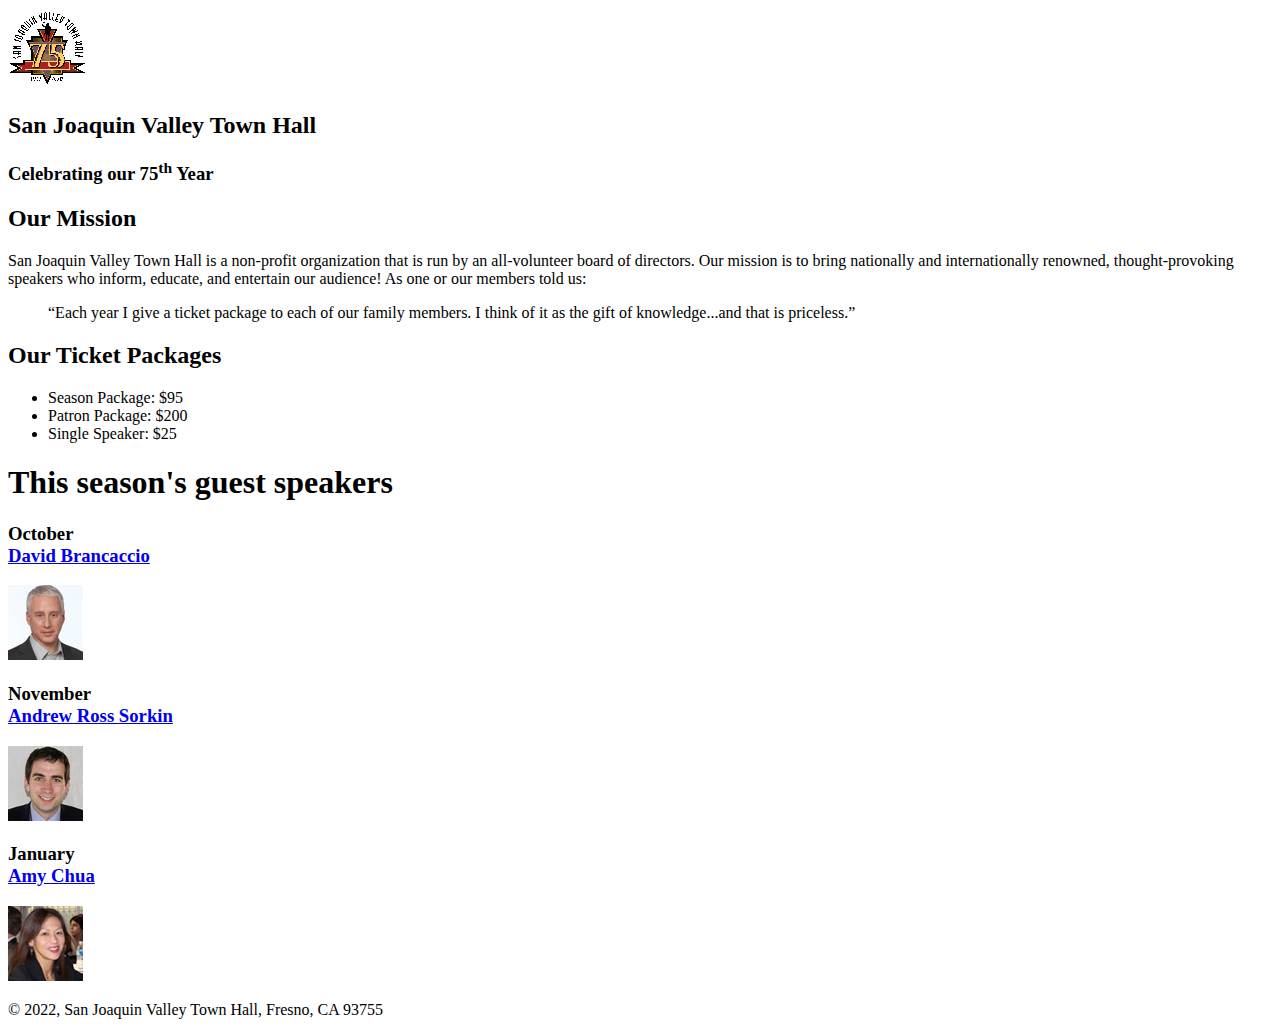
==== index.html @ dca9502d "Add files via upload" ====
<!DOCTYPE html>
<html lang="en">

<head>
	<meta charset="utf-8">
	<title>San Joaquin Valley Town Hall</title>
	<link rel="shortcut icon" href="images/favicon.ico">
</head>

<body>
	<header>
		<img src="images/town_hall_logo.gif"
		weight = "80"
		height = "80" 
		alt="">
		<h2>San Joaquin Valley Town Hall</h2>
		<h3>Celebrating our 75<sup>th</sup> Year</h3>
	</header>
	<main>
		<h2>Our Mission</h2>

		<p>San Joaquin Valley Town Hall is a non-profit organization that is run by an all-volunteer board of directors. Our mission is to bring nationally and internationally renowned, thought-provoking speakers who inform, educate, and entertain our audience! As one or our members told us:</p>

		<blockquote><q>Each year I give a ticket package to each of our family members. I think of it as the gift of knowledge...and that is priceless.</q></blockquote>


		<h2>Our Ticket Packages</h2>

		<ul>
			<li>Season Package: $95</li>
			<li>Patron Package: $200</li>
			<li>Single Speaker: $25</li>
		</ul>


		<h1>This season's guest speakers</h1>

		<h3>October<br>
			<a href="speakers/brancaccio.html">David Brancaccio</a></h3><img src="images/brancaccio75.jpg"
			alt = "">

		<h3>November<br>
			<a href="speakers/sorkin.html">Andrew Ross Sorkin</a></h3><img src="images/sorkin75.jpg" alt = "">

		<h3>January<br>
		<a href="speakers/chua.html">Amy Chua</a></h3><img src="images/chua75.jpg" alt="">
	</main>
	<footer>
		<p>&copy; 2022, San Joaquin Valley Town Hall, Fresno, CA 93755</p>		
	</footer>
</body>
</html>
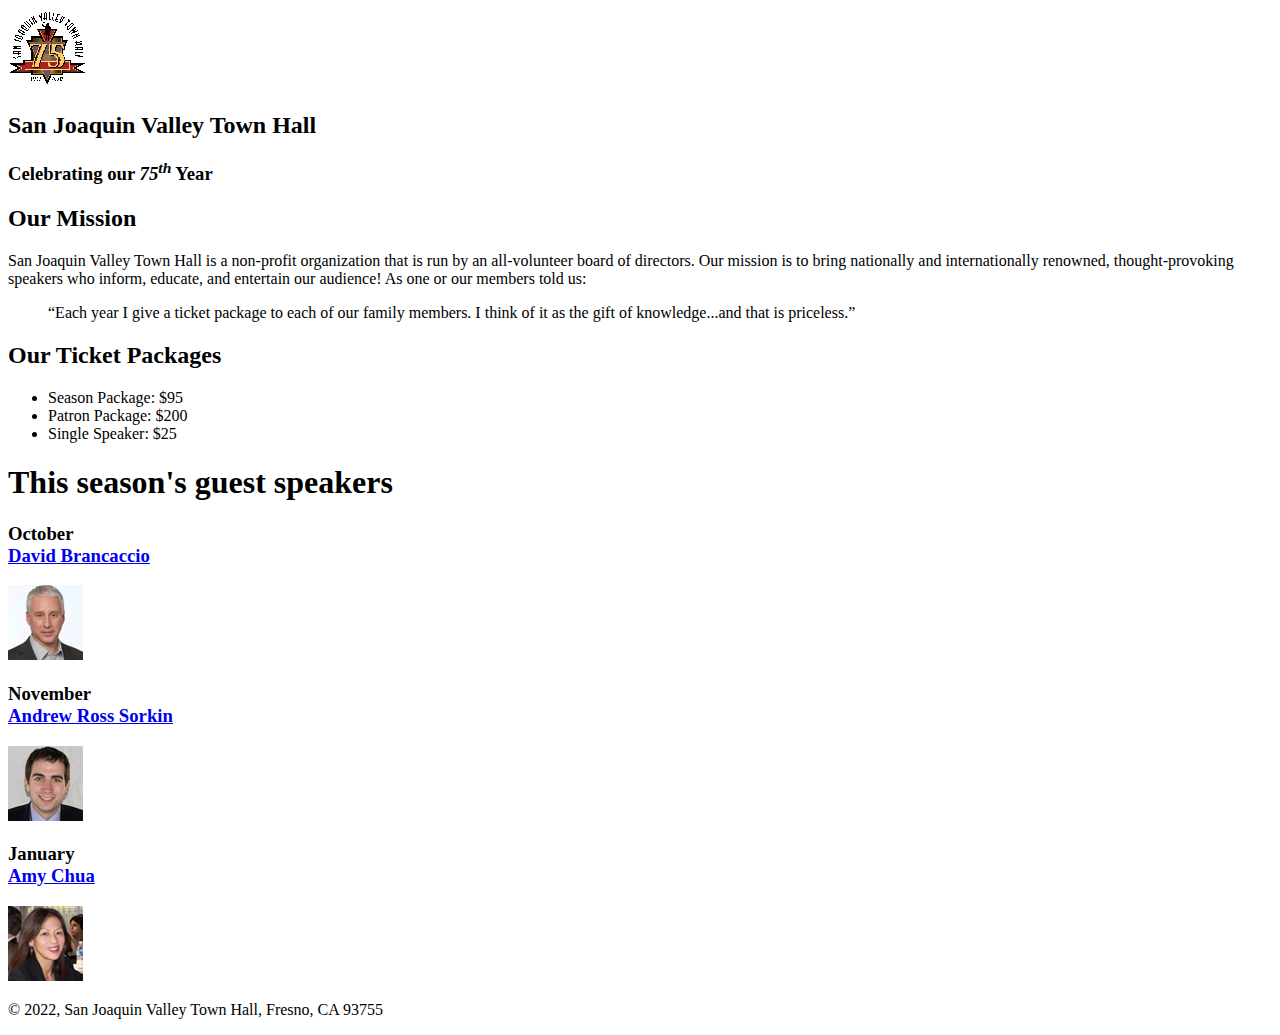
==== commit e7230339: "Add files via upload" ====
--- a/index.html
+++ b/index.html
@@ -5,48 +5,41 @@
 	<meta charset="utf-8">
 	<title>San Joaquin Valley Town Hall</title>
 	<link rel="shortcut icon" href="images/favicon.ico">
+	<link rel="stylesheet" href="styles/c4_main.css">
 </head>
 
 <body>
 	<header>
-		<img src="images/town_hall_logo.gif"
-		weight = "80"
-		height = "80" 
-		alt="">
+		<img src="images/town_hall_logo.gif" alt="Town Hall logo" height="80">
 		<h2>San Joaquin Valley Town Hall</h2>
-		<h3>Celebrating our 75<sup>th</sup> Year</h3>
+		<h3>Celebrating our <em>75<sup>th</sup></em> Year</h3>
 	</header>
 	<main>
 		<h2>Our Mission</h2>
-
-		<p>San Joaquin Valley Town Hall is a non-profit organization that is run by an all-volunteer board of directors. Our mission is to bring nationally and internationally renowned, thought-provoking speakers who inform, educate, and entertain our audience! As one or our members told us:</p>
-
-		<blockquote><q>Each year I give a ticket package to each of our family members. I think of it as the gift of knowledge...and that is priceless.</q></blockquote>
-
+		<p>San Joaquin Valley Town Hall is a non-profit organization that is run by an 
+			all-volunteer board of directors. Our mission is to bring nationally and 
+			internationally renowned, thought-provoking speakers who inform, educate, 
+			and entertain our audience! As one or our members told us:</p>
+		<blockquote>&ldquo;Each year I give a ticket package to each of our family members. 
+			I think of it as the gift of knowledge...and that is priceless.&rdquo;</blockquote>
 
 		<h2>Our Ticket Packages</h2>
-
 		<ul>
 			<li>Season Package: $95</li>
 			<li>Patron Package: $200</li>
 			<li>Single Speaker: $25</li>
 		</ul>
 
-
 		<h1>This season's guest speakers</h1>
-
-		<h3>October<br>
-			<a href="speakers/brancaccio.html">David Brancaccio</a></h3><img src="images/brancaccio75.jpg"
-			alt = "">
-
-		<h3>November<br>
-			<a href="speakers/sorkin.html">Andrew Ross Sorkin</a></h3><img src="images/sorkin75.jpg" alt = "">
-
-		<h3>January<br>
-		<a href="speakers/chua.html">Amy Chua</a></h3><img src="images/chua75.jpg" alt="">
+		<h3>October<br><a href="speakers/brancaccio.html">David Brancaccio</a></h3>
+		<img src="images/brancaccio75.jpg" alt="David Brancaccio photo">
+		<h3>November<br><a href="speakers/sorkin.html">Andrew Ross Sorkin</a></h3>
+		<img src="images/sorkin75.jpg" alt="Andrew Ross Sorkin photo">
+		<h3>January<br><a href="speakers/chua.html">Amy Chua</a></h3>
+		<img src="images/chua75.jpg" alt="Amy Chua photo">
 	</main>
 	<footer>
-		<p>&copy; 2022, San Joaquin Valley Town Hall, Fresno, CA 93755</p>		
+		<p>&copy; 2022, San Joaquin Valley Town Hall, Fresno, CA 93755</p>
 	</footer>
 </body>
 </html>
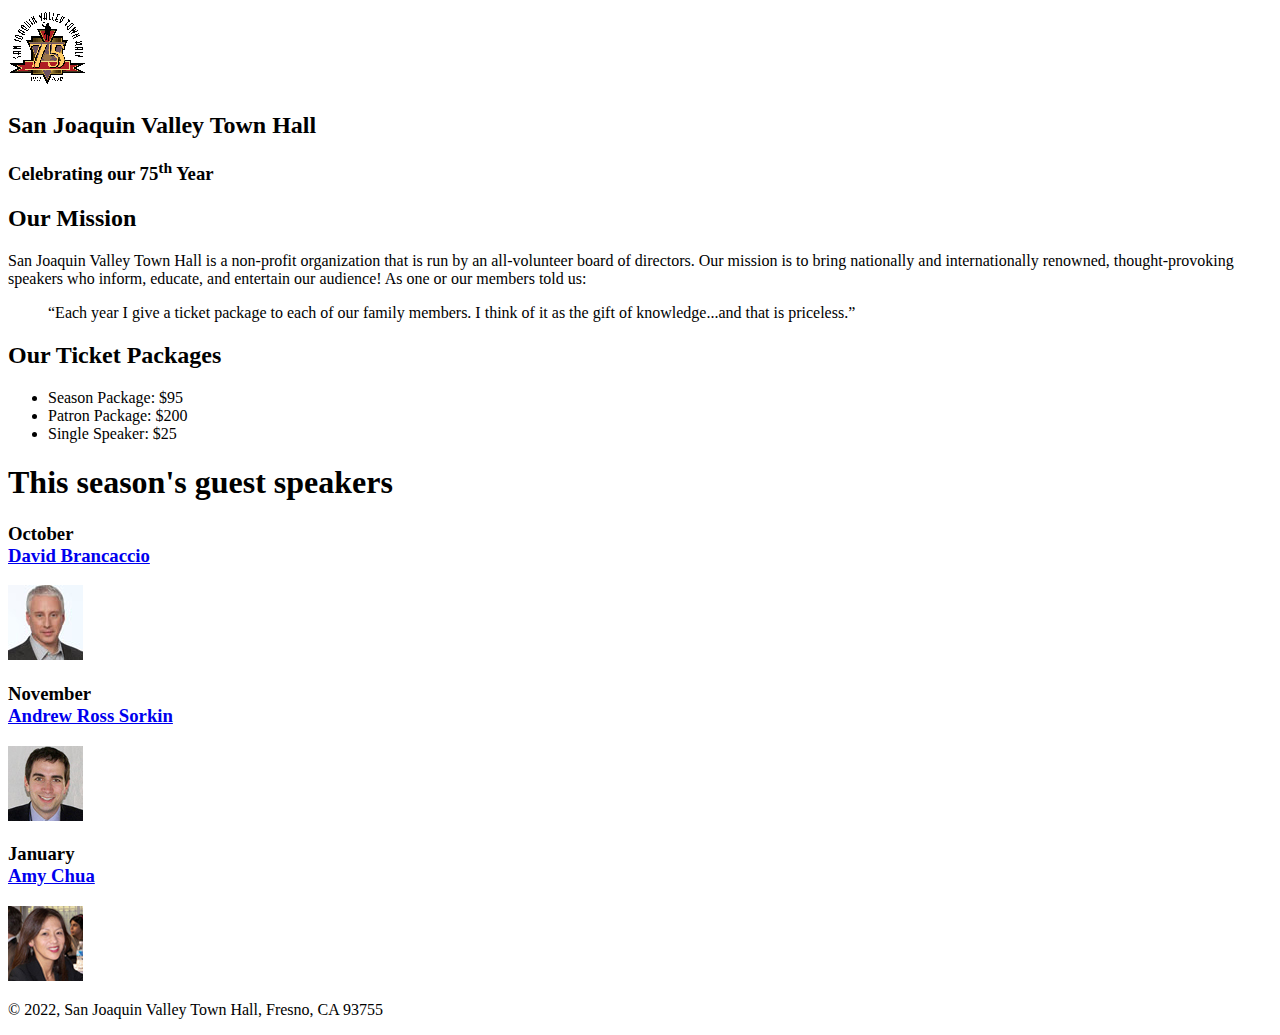
==== commit 41948691: "Add files via upload" ====
--- a/index.html
+++ b/index.html
@@ -5,14 +5,14 @@
 	<meta charset="utf-8">
 	<title>San Joaquin Valley Town Hall</title>
 	<link rel="shortcut icon" href="images/favicon.ico">
-	<link rel="stylesheet" href="styles/c4_main.css">
+	<link rel="stylesheet" href="styles/main.css">
 </head>
 
 <body>
 	<header>
 		<img src="images/town_hall_logo.gif" alt="Town Hall logo" height="80">
 		<h2>San Joaquin Valley Town Hall</h2>
-		<h3>Celebrating our <em>75<sup>th</sup></em> Year</h3>
+		<h3>Celebrating our <span class="shadow">75<sup>th</sup></span> Year</h3>
 	</header>
 	<main>
 		<h2>Our Mission</h2>
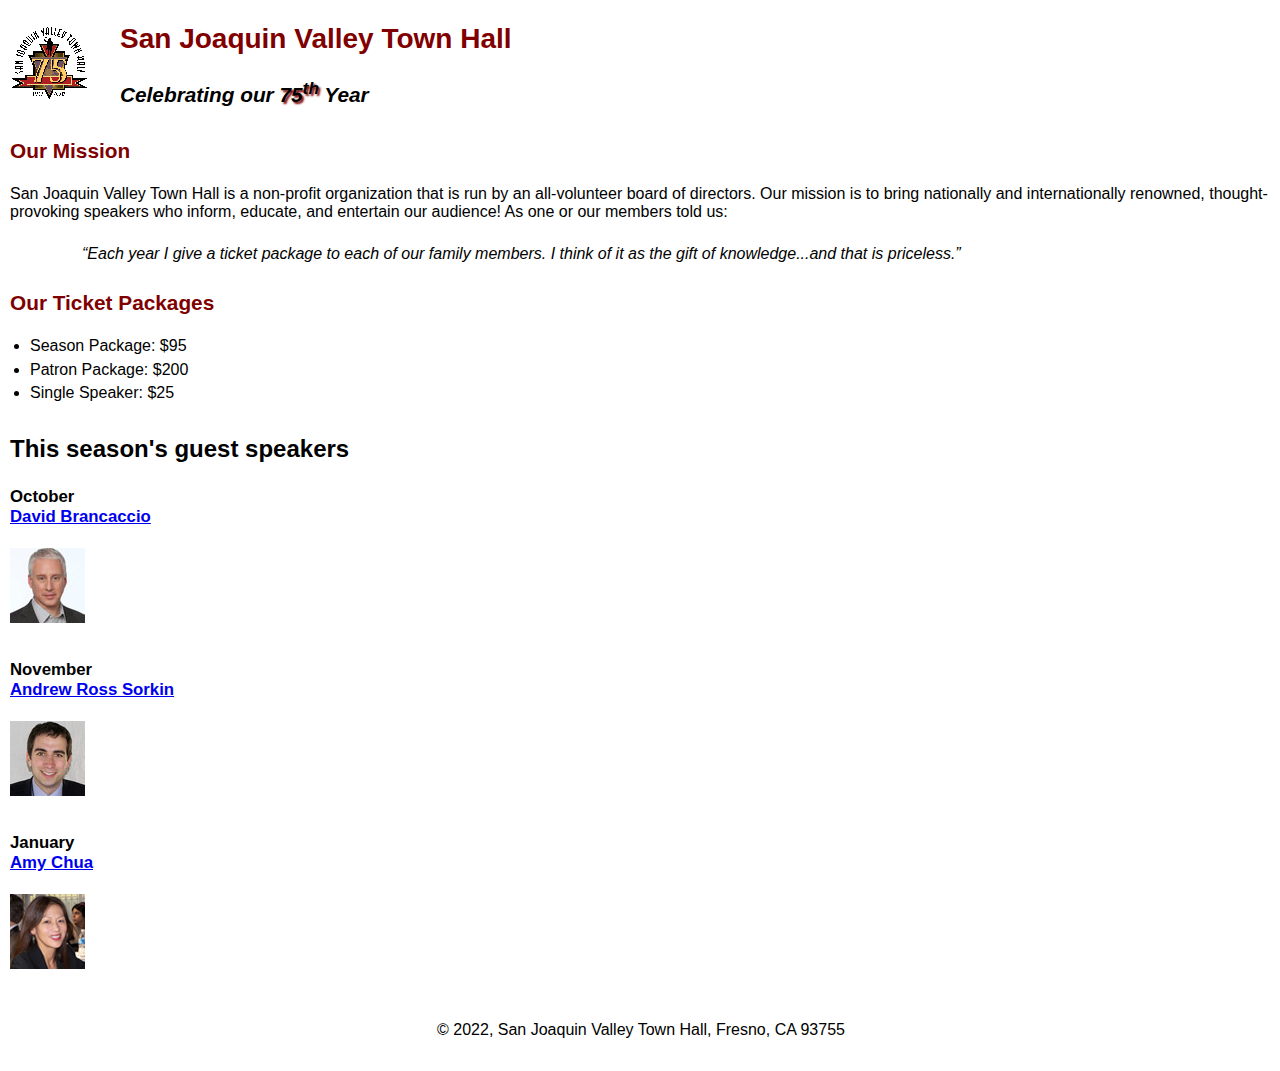
==== commit ca4e0674: "Add files via upload" ====
--- a/index.html
+++ b/index.html
@@ -5,7 +5,7 @@
 	<meta charset="utf-8">
 	<title>San Joaquin Valley Town Hall</title>
 	<link rel="shortcut icon" href="images/favicon.ico">
-	<link rel="stylesheet" href="styles/main.css">
+	<link rel="stylesheet" href="styles/c5_main.css">
 </head>
 
 <body>
--- a/styles/c5_main.css
+++ b/styles/c5_main.css
@@ -0,0 +1,70 @@
+/* custom property */
+:root {
+	--global-color-1: #800000;
+}
+
+/* the styles for the elements */
+body {
+	font-family: Arial, Helvetica, sans-serif;
+    font-size: 100%;
+    margin-left: 10px;
+}
+a:focus, a:hover {
+	font-style: italic;
+}
+/* the styles for the header */
+header h2 {
+	font-size: 175%;
+	color: var(--global-color-1);
+	text-indent: 30px;
+}
+header h3 {
+	font-size: 130%;
+	font-style: italic;
+	text-indent: 30px;
+}
+header img {
+	float: left;
+}
+.shadow {
+	text-shadow: 2px 2px 2px var(--global-color-1);
+}
+/* the styles for the main content */
+main {
+	clear: left;
+}
+main h1 {
+	font-size: 150%;
+	padding: .3em 0;
+}
+main h2 {
+	color: var(--global-color-1);
+	font-size: 130%;
+	padding: .5em 0 .25em 0;
+}
+main h3 {
+	font-size: 105%;
+	padding-bottom: .25em;
+}
+main img {
+	padding-bottom: 1em;
+}
+main p {
+	padding-bottom: .5em;
+}
+main blockquote {
+	padding: 0 2em;
+	font-style: italic;
+}
+main ul {
+	padding: 0 0 .25em 1.25em;
+}
+main li {
+	padding-bottom: .35em;
+}
+
+/* the styles for the footer */
+footer p {
+	text-align: center;
+	padding: 1em 0;
+}
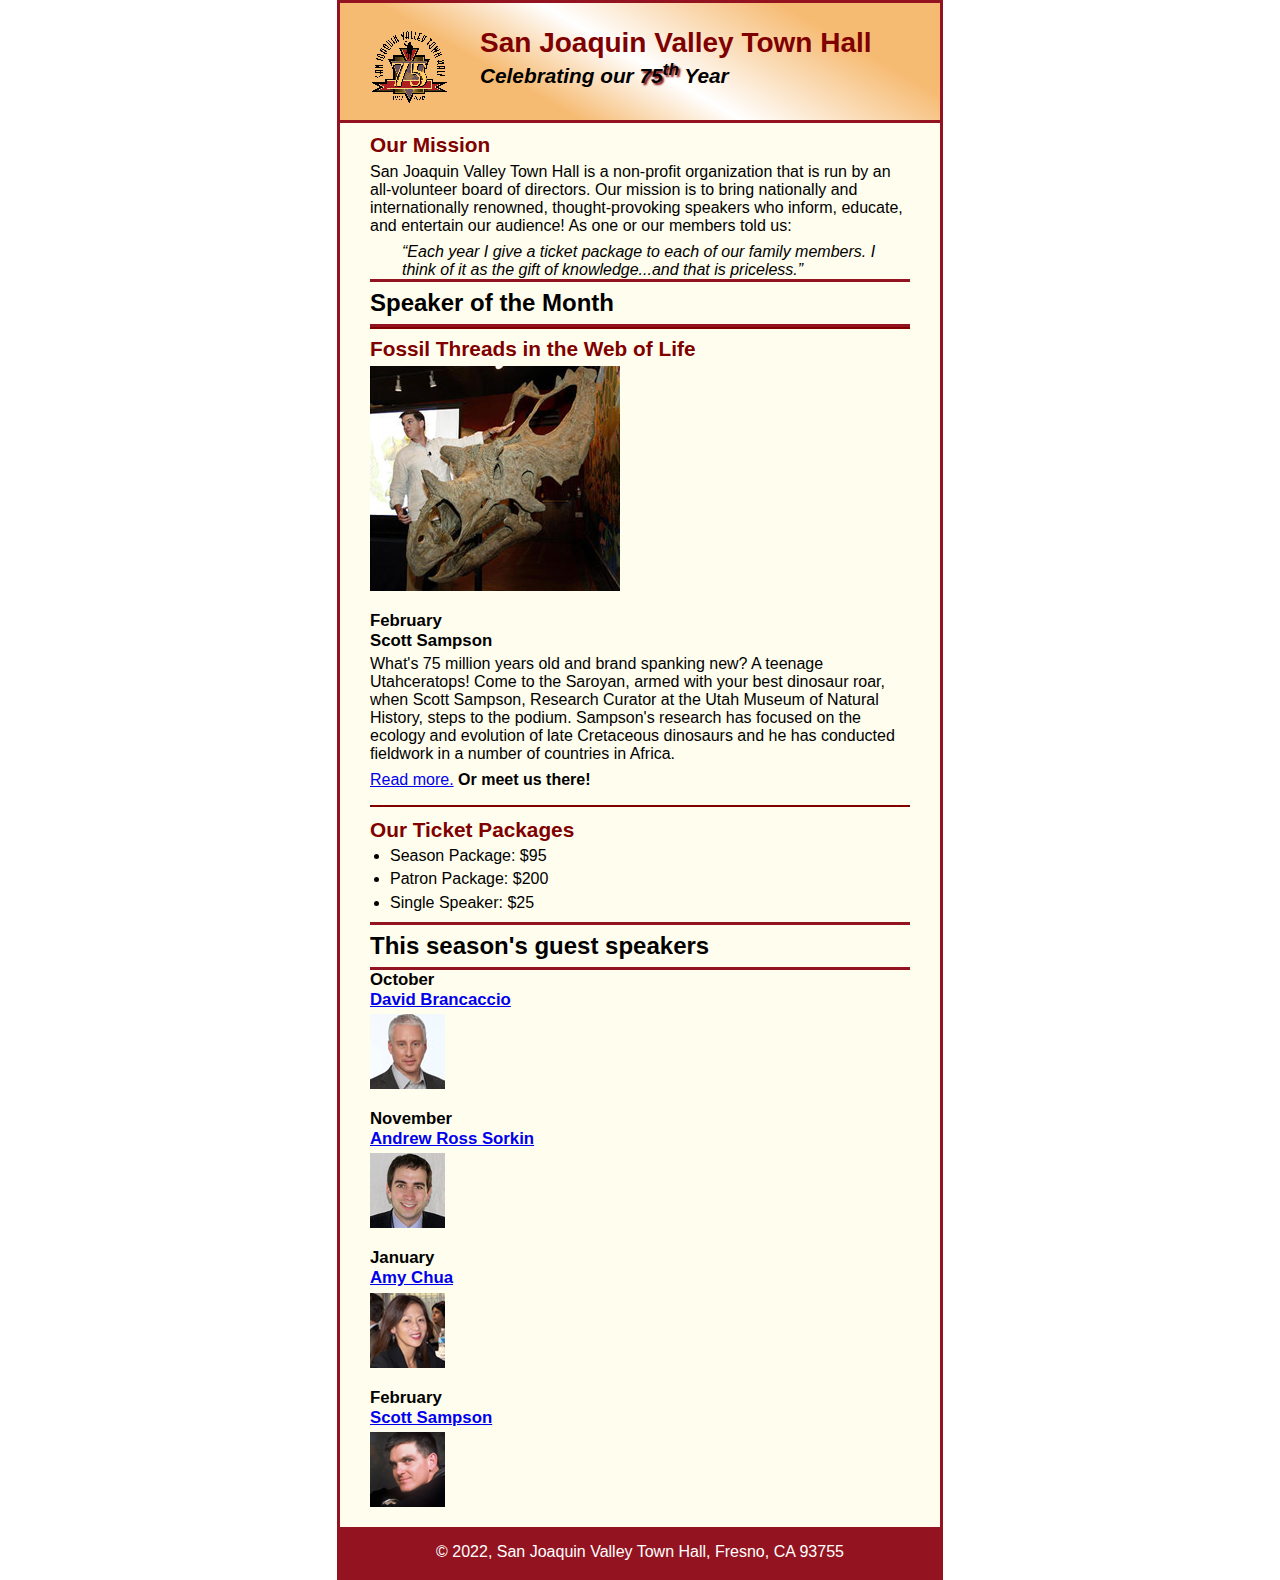
==== commit 1a71fd83: "Add files via upload" ====
--- a/index.html
+++ b/index.html
@@ -5,7 +5,7 @@
 	<meta charset="utf-8">
 	<title>San Joaquin Valley Town Hall</title>
 	<link rel="shortcut icon" href="images/favicon.ico">
-	<link rel="stylesheet" href="styles/c5_main.css">
+	<link rel="stylesheet" href="styles/c6_main.css">
 </head>
 
 <body>
@@ -15,28 +15,47 @@
 		<h3>Celebrating our <span class="shadow">75<sup>th</sup></span> Year</h3>
 	</header>
 	<main>
-		<h2>Our Mission</h2>
-		<p>San Joaquin Valley Town Hall is a non-profit organization that is run by an 
-			all-volunteer board of directors. Our mission is to bring nationally and 
-			internationally renowned, thought-provoking speakers who inform, educate, 
-			and entertain our audience! As one or our members told us:</p>
-		<blockquote>&ldquo;Each year I give a ticket package to each of our family members. 
-			I think of it as the gift of knowledge...and that is priceless.&rdquo;</blockquote>
+		<section>
+			<h2>Our Mission</h2>
+			<p>San Joaquin Valley Town Hall is a non-profit organization that is run by an 
+				all-volunteer board of directors. Our mission is to bring nationally and 
+				internationally renowned, thought-provoking speakers who inform, educate, 
+				and entertain our audience! As one or our members told us:</p>
+			<blockquote>&ldquo;Each year I give a ticket package to each of our family members. 
+				I think of it as the gift of knowledge...and that is priceless.&rdquo;</blockquote>
+			<h1>Speaker of the Month</h1>
+			<article>
+				<h2>Fossil Threads in the Web of Life</h2>
+				<img src="images/sampson_dinosaur.jpg" alt="Scott Sampson with dinosaur">
+				<h3>February<br>
+				Scott Sampson</h3>
+				<p>What's 75 million years old and brand spanking new? A teenage Utahceratops! 
+				Come to the Saroyan, armed with your best dinosaur roar, when Scott Sampson, Research 
+				Curator at the Utah Museum of Natural History, steps to the podium. Sampson's research 
+				has focused on the ecology and evolution of late Cretaceous dinosaurs and he has conducted 
+				fieldwork in a number of countries in Africa.</p>
+				<p><a href="speakers/c6_sampson.html">Read more.</a>&nbsp;<b>Or meet us there!</b></p>
+			</article>
 
-		<h2>Our Ticket Packages</h2>
-		<ul>
-			<li>Season Package: $95</li>
-			<li>Patron Package: $200</li>
-			<li>Single Speaker: $25</li>
-		</ul>
+			<h2>Our Ticket Packages</h2>
+			<ul>
+				<li>Season Package: $95</li>
+				<li>Patron Package: $200</li>
+				<li>Single Speaker: $25</li>
+			</ul>
+		</section>
 
-		<h1>This season's guest speakers</h1>
-		<h3>October<br><a href="speakers/brancaccio.html">David Brancaccio</a></h3>
-		<img src="images/brancaccio75.jpg" alt="David Brancaccio photo">
-		<h3>November<br><a href="speakers/sorkin.html">Andrew Ross Sorkin</a></h3>
-		<img src="images/sorkin75.jpg" alt="Andrew Ross Sorkin photo">
-		<h3>January<br><a href="speakers/chua.html">Amy Chua</a></h3>
-		<img src="images/chua75.jpg" alt="Amy Chua photo">
+		<aside>
+			<h1>This season's guest speakers</h1>
+			<h3>October<br><a href="speakers/brancaccio.html">David Brancaccio</a></h3>
+			<img src="images/brancaccio75.jpg" alt="David Brancaccio photo">
+			<h3>November<br><a href="speakers/sorkin.html">Andrew Ross Sorkin</a></h3>
+			<img src="images/sorkin75.jpg" alt="Andrew Ross Sorkin photo">
+			<h3>January<br><a href="speakers/chua.html">Amy Chua</a></h3>
+			<img src="images/chua75.jpg" alt="Amy Chua photo">
+			<h3>February<br><a href="speakers/c6_sampson.html">Scott Sampson</a></h3>
+			<img src="images/sampson75.jpg" alt="Scott Sampson photo">
+		</aside>
 	</main>
 	<footer>
 		<p>&copy; 2022, San Joaquin Valley Town Hall, Fresno, CA 93755</p>
--- a/styles/c6_main.css
+++ b/styles/c6_main.css
@@ -0,0 +1,119 @@
+/* the styles for the elements */
+* {
+	margin: 0;
+	padding: 0;
+}
+html {
+	background-color: white;
+}
+body {
+	font-family: Arial, Helvetica, sans-serif;
+    font-size: 100%;
+    width: 600px;
+    margin: 0 auto;
+    border: 3px solid #931420;
+    background-color: #fffded;
+}
+a:focus, a:hover {
+	font-style: italic;
+}
+/* the styles for the header */
+header {
+	padding: 1.5em 0 2em 0;
+	border-bottom: 3px solid #931420;
+	background-image: -moz-linear-gradient(
+	    30deg, #f6bb73 0%, #f6bb73 30%, white 50%, #f6bb73 80%, #f6bb73 100%);
+	background-image: -webkit-linear-gradient(
+	    30deg, #f6bb73 0%, #f6bb73 30%, white 50%, #f6bb73 80%, #f6bb73 100%);
+	background-image: -o-linear-gradient(
+	    30deg, #f6bb73 0%, #f6bb73 30%, white 50%, #f6bb73 80%, #f6bb73 100%);
+	background-image: linear-gradient(
+	    30deg, #f6bb73 0%, #f6bb73 30%, white 50%, #f6bb73 80%, #f6bb73 100%);
+}
+header h2 {
+	font-size: 175%;
+	color: #800000;
+}
+header h3 {
+	font-size: 130%;
+	font-style: italic;
+}
+header img {
+	float: left;
+	padding: 0 30px;
+}
+.shadow {
+	text-shadow: 2px 2px 2px #800000;
+}
+/* the styles for the main content */
+main {
+	clear: left;
+}
+main {
+	padding: 0 30px;
+}
+main h1 {
+	font-size: 150%;
+	padding: .3em 0;
+    border-top: 3px solid #931420;
+    border-bottom: 3px solid #931420;
+}
+main h2 {
+	color: #800000;
+	font-size: 130%;
+	padding: .5em 0 .25em 0;
+}
+main h3 {
+	font-size: 105%;
+	padding-bottom: .25em;
+}
+main img {
+	padding-bottom: 1em;
+}
+main p {
+	padding-bottom: .5em;
+}
+main blockquote {
+	padding: 0 2em;
+	font-style: italic;
+}
+main ul {
+	padding: 0 0 .25em 1.25em;
+}
+main li {
+	padding-bottom: .35em;
+}
+
+/* the styles for the article */
+article {
+	padding: .5em 0;
+	border-top: 2px solid #800000;
+	border-bottom: 2px solid #800000;
+}
+article h2 {
+	padding-top: 0;
+}
+article h3 {
+	font-size: 105%;
+	padding-bottom: .25em;
+}
+
+/* the styles for the aside */
+
+aside h3 {
+	font-size: 105%;
+	padding-bottom: .25em;
+}
+aside img {
+	padding-bottom: 1em;
+}
+
+/* the styles for the footer */
+footer {
+	background-color: #931420;
+}
+footer p {
+	text-align: center;
+	color: white;
+	padding: 1em 0;
+}
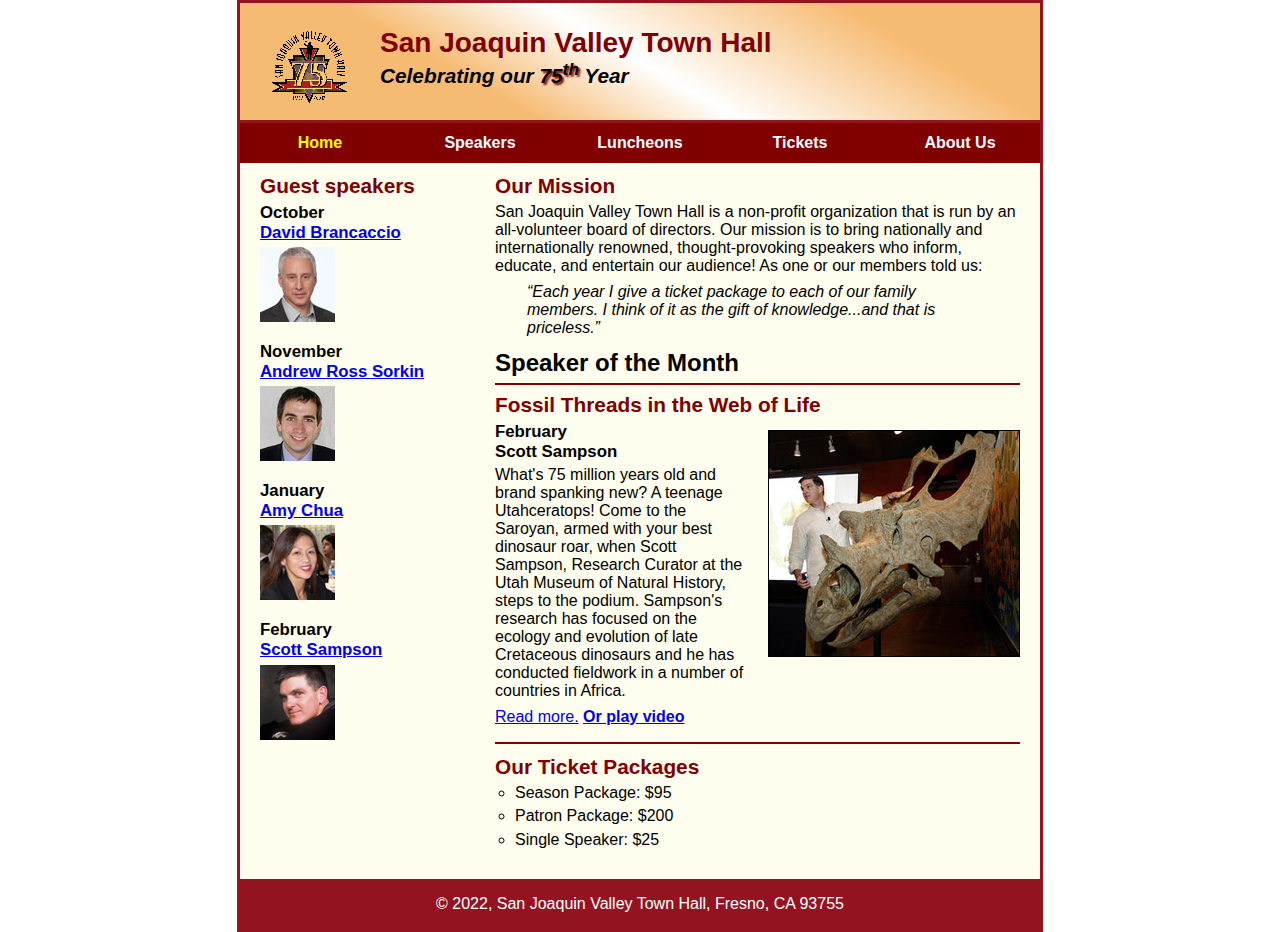
==== commit 529ec21e: "Add files via upload" ====
--- a/index.html
+++ b/index.html
@@ -5,7 +5,7 @@
 	<meta charset="utf-8">
 	<title>San Joaquin Valley Town Hall</title>
 	<link rel="shortcut icon" href="images/favicon.ico">
-	<link rel="stylesheet" href="styles/c6_main.css">
+	<link rel="stylesheet" href="styles/c7_main.css">
 </head>
 
 <body>
@@ -14,15 +14,31 @@
 		<h2>San Joaquin Valley Town Hall</h2>
 		<h3>Celebrating our <span class="shadow">75<sup>th</sup></span> Year</h3>
 	</header>
+	<nav id = "nav_menu">
+		<ul>
+			<li><a href="index.html" class="current">Home</a></li>
+			<li><a href="#">Speakers</a></li>
+			<li><a href="#">Luncheons</a></li>
+			<li><a href="#">Tickets</a></li>
+			<li><a href="#">About Us</a>
+				<ul>
+					<li><a href="#">Our History</a></li>
+					<li><a href="#">Board of Directors</a></li>
+					<li><a href="#">Past Speakers</a></li>
+					<li><a href="#">Contact Information</a></li>
+				</ul>
+			</li>
+		</ul>
+	</nav>
 	<main>
 		<section>
 			<h2>Our Mission</h2>
 			<p>San Joaquin Valley Town Hall is a non-profit organization that is run by an 
-				all-volunteer board of directors. Our mission is to bring nationally and 
-				internationally renowned, thought-provoking speakers who inform, educate, 
-				and entertain our audience! As one or our members told us:</p>
+			   all-volunteer board of directors. Our mission is to bring nationally and 
+			   internationally renowned, thought-provoking speakers who inform, educate, 
+			   and entertain our audience! As one or our members told us:</p>
 			<blockquote>&ldquo;Each year I give a ticket package to each of our family members. 
-				I think of it as the gift of knowledge...and that is priceless.&rdquo;</blockquote>
+			I think of it as the gift of knowledge...and that is priceless.&rdquo;</blockquote>
 			<h1>Speaker of the Month</h1>
 			<article>
 				<h2>Fossil Threads in the Web of Life</h2>
@@ -34,9 +50,9 @@
 				Curator at the Utah Museum of Natural History, steps to the podium. Sampson's research 
 				has focused on the ecology and evolution of late Cretaceous dinosaurs and he has conducted 
 				fieldwork in a number of countries in Africa.</p>
-				<p><a href="speakers/c6_sampson.html">Read more.</a>&nbsp;<b>Or meet us there!</b></p>
+				<p><a href="speakers/c7_sampson.html">Read more.</a>&nbsp;<a href="../town_hall_1/media/sampson.mp4" target = "_blank"><b>Or play video</b></a></p>
 			</article>
-
+			
 			<h2>Our Ticket Packages</h2>
 			<ul>
 				<li>Season Package: $95</li>
@@ -44,16 +60,16 @@
 				<li>Single Speaker: $25</li>
 			</ul>
 		</section>
-
+		
 		<aside>
-			<h1>This season's guest speakers</h1>
+			<h2>Guest speakers</h2>
 			<h3>October<br><a href="speakers/brancaccio.html">David Brancaccio</a></h3>
 			<img src="images/brancaccio75.jpg" alt="David Brancaccio photo">
 			<h3>November<br><a href="speakers/sorkin.html">Andrew Ross Sorkin</a></h3>
 			<img src="images/sorkin75.jpg" alt="Andrew Ross Sorkin photo">
 			<h3>January<br><a href="speakers/chua.html">Amy Chua</a></h3>
 			<img src="images/chua75.jpg" alt="Amy Chua photo">
-			<h3>February<br><a href="speakers/c6_sampson.html">Scott Sampson</a></h3>
+			<h3>February<br><a href="speakers/c7_sampson.html">Scott Sampson</a></h3>
 			<img src="images/sampson75.jpg" alt="Scott Sampson photo">
 		</aside>
 	</main>
--- a/styles/c7_main.css
+++ b/styles/c7_main.css
@@ -0,0 +1,195 @@
+/* the styles for the elements */
+* {
+	margin: 0;
+	padding: 0;
+}
+html {
+	background-color: white;
+}
+body {
+	font-family: Arial, Helvetica, sans-serif;
+    font-size: 100%;
+    width: 800px;
+    margin: 0 auto;
+    border: 3px solid #931420;
+    background-color: #fffded;
+}
+a:focus, a:hover {
+	font-style: italic;
+}
+/* the styles for the header */
+header {
+	padding: 1.5em 0 2em 0;
+	border-bottom: 3px solid #931420;
+		background-image: -moz-linear-gradient(
+	    30deg, #f6bb73 0%, #f6bb73 30%, white 50%, #f6bb73 80%, #f6bb73 100%);
+	background-image: -webkit-linear-gradient(
+	    30deg, #f6bb73 0%, #f6bb73 30%, white 50%, #f6bb73 80%, #f6bb73 100%);
+	background-image: -o-linear-gradient(
+	    30deg, #f6bb73 0%, #f6bb73 30%, white 50%, #f6bb73 80%, #f6bb73 100%);
+	background-image: linear-gradient(
+	    30deg, #f6bb73 0%, #f6bb73 30%, white 50%, #f6bb73 80%, #f6bb73 100%);
+}
+header h2 {
+	font-size: 175%;
+	color: #800000;
+}
+header h3 {
+	font-size: 130%;
+	font-style: italic;
+}
+header img {
+	float: left;
+	padding: 0 30px;
+}
+.shadow {
+	text-shadow: 2px 2px 2px #800000;
+}
+
+/* Nav Menu */
+#nav_menu{
+	position: relative;
+}
+
+#nav_menu ul{
+	list-style-type: none;
+	margin: 0;
+	padding: 0;
+}
+
+#nav_menu li{
+	float: left;
+}
+
+#nav_menu a{
+	display: block;
+	width: 160px;
+	padding-top: 1em;
+	padding-bottom: 1em;
+	text-decoration: none;
+	background-color: #800000;
+	color: white;
+	font-weight: bold;
+
+}
+
+#nav_menu a.current{
+	color: yellow;
+
+}
+
+#nav_menu ul li{
+    float: left;
+    width: 20%;
+}
+
+#nav_menu ul li a{
+    display: block;
+    text-align: center;
+    padding: .7em 0;
+    font-weight: bold;
+    color: white;
+    text-decoration: none;
+}
+
+#nav_menu ul ul{
+    display: none;
+    position: absolute;
+    top: 100%;
+    width: 100%;
+}
+
+#nav_menu ul ul li{
+    float: none;
+}
+
+#nav_menu ul li:hover > ul{
+    display: block;
+}
+
+#nav_menu > ul::after{
+    content: "";
+    clear: both;
+    display: block;
+}
+
+/* the styles for the section */
+section {
+	width: 525px;
+	float: right;
+	padding: 0 20px 20px 20px;
+}
+section h1 {
+	font-size: 150%;
+	padding: .5em 0 .25em 0;
+	margin: 0;
+}
+section h2 {
+	color: #800000;
+	font-size: 130%;
+	padding: .5em 0 .25em 0;
+}
+section p {
+	padding-bottom: .5em;
+}
+section blockquote {
+	padding: 0 2em;
+	font-style: italic;
+}
+section ul {
+	padding: 0 0 .25em 1.25em;
+	list-style: circle;
+}
+section li {
+	padding-bottom: .35em;
+}
+
+/* the styles for the article */
+article {
+	padding: .5em 0;
+	border-top: 2px solid #800000;
+	border-bottom: 2px solid #800000;
+}
+article h2 {
+	padding-top: 0;
+}
+article h3 {
+	font-size: 105%;
+	padding-bottom: .25em;
+}
+article img {
+	float: right;
+	margin: .5em 0 1em 1em;
+	border: 1px solid black;
+}
+
+/* the styles for the aside */
+aside {
+	width: 215px;
+	float: right;
+	padding: 0 0 20px 20px;
+}
+aside h2 {
+	color: #800000;
+	font-size: 130%;
+	padding: .5em 0 .25em 0;
+}
+aside h3 {
+	font-size: 105%;
+	padding-bottom: .25em;
+}
+aside img {
+	padding-bottom: 1em;
+}
+
+/* the styles for the footer */
+footer {
+	background-color: #931420;
+	clear: both;
+
+}
+footer p {
+	text-align: center;
+	color: white;
+	padding: 1em 0;
+}
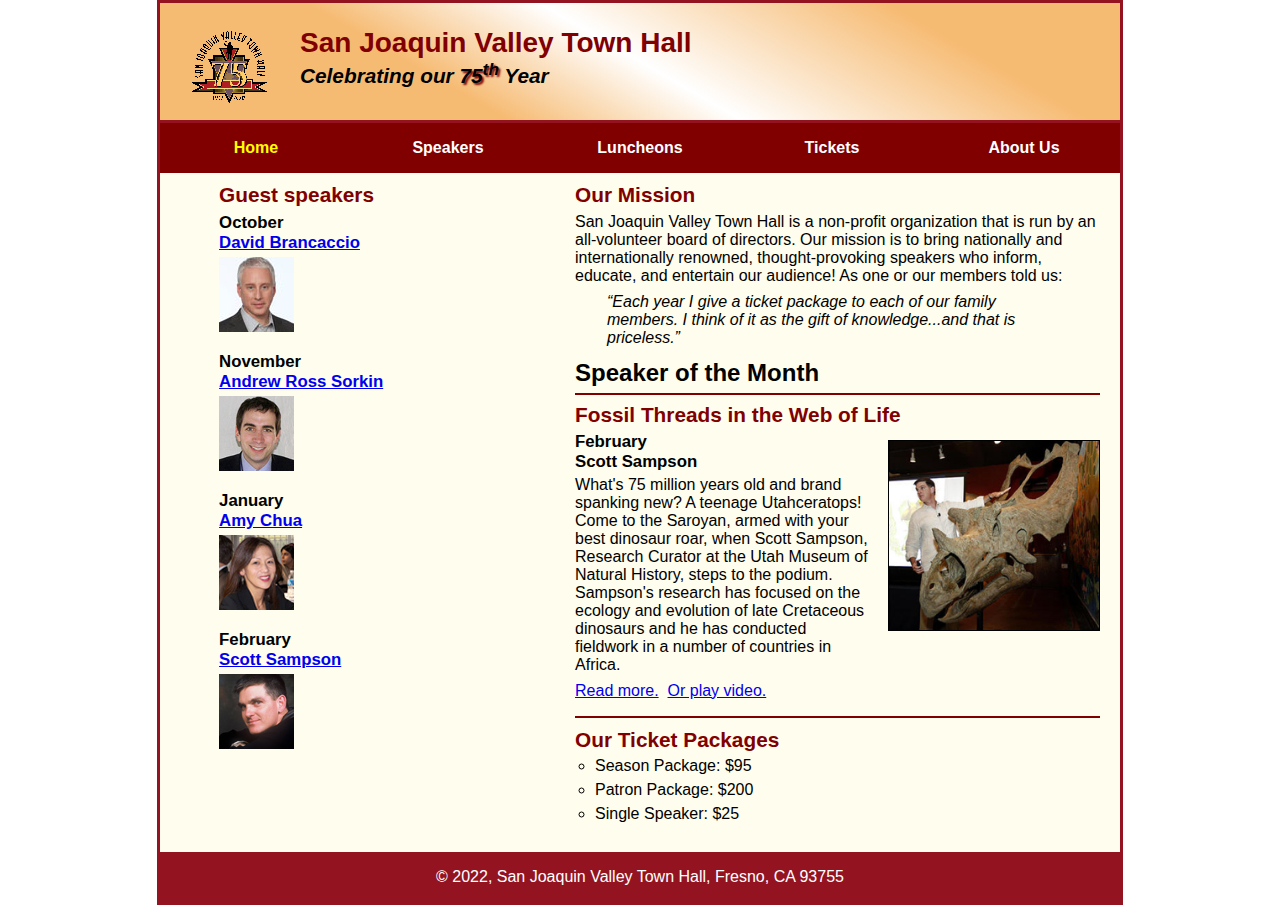
==== commit fb439bb5: "Add files via upload" ====
--- a/index.html
+++ b/index.html
@@ -3,9 +3,21 @@
 
 <head>
 	<meta charset="utf-8">
+	<meta name="viewport" content="width=device-width, initial-scale=1.0">
 	<title>San Joaquin Valley Town Hall</title>
 	<link rel="shortcut icon" href="images/favicon.ico">
-	<link rel="stylesheet" href="styles/c7_main.css">
+	<link rel="stylesheet" href="styles/c8_main.css">
+	<script src="https://ajax.googleapis.com/ajax/libs/jquery/3.5.1/jquery.min.js"></script>
+	<!---local js-->
+	<script src="js/jquery.slicknav.min.js"></script>
+	<link rel="stylesheet" href = "styles/slicknav.css">
+	<!---slickNav script-->
+
+	<script type="text/javascript">
+		$(document).ready(function(){
+			$('#nav_menu').slicknav({prependTo:"#mobilemenu"});
+		});
+		</script>
 </head>
 
 <body>
@@ -14,21 +26,22 @@
 		<h2>San Joaquin Valley Town Hall</h2>
 		<h3>Celebrating our <span class="shadow">75<sup>th</sup></span> Year</h3>
 	</header>
-	<nav id = "nav_menu">
-		<ul>
-			<li><a href="index.html" class="current">Home</a></li>
-			<li><a href="#">Speakers</a></li>
-			<li><a href="#">Luncheons</a></li>
-			<li><a href="#">Tickets</a></li>
-			<li><a href="#">About Us</a>
-				<ul>
-					<li><a href="#">Our History</a></li>
-					<li><a href="#">Board of Directors</a></li>
-					<li><a href="#">Past Speakers</a></li>
-					<li><a href="#">Contact Information</a></li>
-				</ul>
-			</li>
-		</ul>
+	<nav id="mobilemenu"></nav>
+	<nav id="nav_menu">
+    	<ul>
+        	<li><a href="index.html" class="current">Home</a></li>
+        	<li><a href="speakers.html">Speakers</a></li>
+        	<li><a href="luncheons.html">Luncheons</a></li>
+        	<li><a href="tickets.html">Tickets</a></li>
+        	<li><a href="aboutus.html"> About Us</a>
+            	<ul id="nav_list">
+                	<li><a href="#">Our History</a></li>
+                	<li><a href="#">Board of Directors</a></li>
+                	<li><a href="#">Past Speakers</a></li>
+                	<li><a href="#">Contact Information</a></li>
+            	</ul>
+        	</li>
+    	</ul>
 	</nav>
 	<main>
 		<section>
@@ -39,6 +52,7 @@
 			   and entertain our audience! As one or our members told us:</p>
 			<blockquote>&ldquo;Each year I give a ticket package to each of our family members. 
 			I think of it as the gift of knowledge...and that is priceless.&rdquo;</blockquote>
+			
 			<h1>Speaker of the Month</h1>
 			<article>
 				<h2>Fossil Threads in the Web of Life</h2>
@@ -50,7 +64,10 @@
 				Curator at the Utah Museum of Natural History, steps to the podium. Sampson's research 
 				has focused on the ecology and evolution of late Cretaceous dinosaurs and he has conducted 
 				fieldwork in a number of countries in Africa.</p>
-				<p><a href="speakers/c7_sampson.html">Read more.</a>&nbsp;<a href="../town_hall_1/media/sampson.mp4" target = "_blank"><b>Or play video</b></a></p>
+				<p>
+					<a href="speakers/c7_sampson.html">Read more.</a>&nbsp;
+					<a href="media/sampson.mp4" target="_blank">Or play video.</a>
+				</p>
 			</article>
 			
 			<h2>Our Ticket Packages</h2>
@@ -60,18 +77,19 @@
 				<li>Single Speaker: $25</li>
 			</ul>
 		</section>
-		
-		<aside>
-			<h2>Guest speakers</h2>
-			<h3>October<br><a href="speakers/brancaccio.html">David Brancaccio</a></h3>
-			<img src="images/brancaccio75.jpg" alt="David Brancaccio photo">
-			<h3>November<br><a href="speakers/sorkin.html">Andrew Ross Sorkin</a></h3>
-			<img src="images/sorkin75.jpg" alt="Andrew Ross Sorkin photo">
-			<h3>January<br><a href="speakers/chua.html">Amy Chua</a></h3>
-			<img src="images/chua75.jpg" alt="Amy Chua photo">
-			<h3>February<br><a href="speakers/c7_sampson.html">Scott Sampson</a></h3>
-			<img src="images/sampson75.jpg" alt="Scott Sampson photo">
-		</aside>
+			<aside>
+				<h2>Guest speakers</h2>
+				<div>
+				<h3>October<br><a href="speakers/brancaccio.html">David Brancaccio</a></h3>
+				<img src="images/brancaccio75.jpg" alt="David Brancaccio photo">
+				<h3>November<br><a href="speakers/sorkin.html">Andrew Ross Sorkin</a></h3>
+				<img src="images/sorkin75.jpg" alt="Andrew Ross Sorkin photo">
+				<h3>January<br><a href="speakers/chua.html">Amy Chua</a></h3>
+				<img src="images/chua75.jpg" alt="Amy Chua photo">
+				<h3>February<br><a href="speakers/c7_sampson.html">Scott Sampson</a></h3>
+				<img src="images/sampson75.jpg" alt="Scott Sampson photo">
+				</div>
+			</aside>
 	</main>
 	<footer>
 		<p>&copy; 2022, San Joaquin Valley Town Hall, Fresno, CA 93755</p>
--- a/styles/c8_main.css
+++ b/styles/c8_main.css
@@ -0,0 +1,249 @@
+/* the styles for the elements */
+* {
+	margin: 0;
+	padding: 0;
+}
+html {
+	background-color: white;
+}
+body {
+	font-family: Arial, Helvetica, sans-serif;
+    font-size: 100%;
+    max-width: 960px;
+	width: 98%;
+    margin: 0 auto;
+    border: 3px solid #931420;
+    background-color: #fffded;
+}
+a:focus, a:hover {
+	font-style: italic;
+}
+/* the styles for the header */
+header {
+	padding: 1.5em 0 2em 0;
+	border-bottom: 3px solid #931420;
+		background-image: -moz-linear-gradient(
+	    30deg, #f6bb73 0%, #f6bb73 30%, white 50%, #f6bb73 80%, #f6bb73 100%);
+	background-image: -webkit-linear-gradient(
+	    30deg, #f6bb73 0%, #f6bb73 30%, white 50%, #f6bb73 80%, #f6bb73 100%);
+	background-image: -o-linear-gradient(
+	    30deg, #f6bb73 0%, #f6bb73 30%, white 50%, #f6bb73 80%, #f6bb73 100%);
+	background-image: linear-gradient(
+	    30deg, #f6bb73 0%, #f6bb73 30%, white 50%, #f6bb73 80%, #f6bb73 100%);
+}
+header h2 {
+	font-size: 175%;
+	color: #800000;
+}
+header h3 {
+	font-size: 130%;
+	font-style: italic;
+}
+header img {
+	float: left;
+	padding: 0 3.125%;
+}
+.shadow {
+	text-shadow: 2px 2px 2px #800000;
+}
+/* the styles for the navigation menu */
+#nav_menu ul {
+	list-style-type: none;
+	margin: 0;
+	padding: 0;
+	position: relative;
+}
+#nav_menu ul li {
+	float: left;
+	width: 20%;
+}
+#nav_menu ul li a {
+    display: block;
+    text-align: center;
+    padding: 1em 0;
+    text-decoration: none;
+    background-color: #800000;
+    color: white;
+    font-weight: bold;
+}
+#nav_menu a.current {
+	color: yellow;
+}
+#nav_menu ul ul {
+    display: none;
+    position: absolute;
+    top: 100%;
+}
+#nav_menu ul ul li {
+	float: none;
+}
+#nav_menu ul li:hover > ul {
+	display: block;
+}
+#nav_menu > ul::after {
+    content: "";
+    clear: both;
+    display: block;
+}
+
+#nav_list{
+	width: 100%
+}
+
+/* the styles for the section */
+section {
+	width: 54.69%;
+	float: right;
+	padding: 0 2.08% 2.08% 2.08%;
+}
+section h1 {
+	font-size: 150%;
+	padding: .5em 0 .25em 0;
+	margin: 0;
+}
+section h2 {
+	color: #800000;
+	font-size: 130%;
+	padding: .5em 0 .25em 0;
+}
+section p {
+	padding-bottom: .5em;
+}
+section blockquote {
+	padding: 0 2em;
+	font-style: italic;
+}
+section ul {
+	padding: 0 0 .25em 1.25em;
+	list-style-type: circle;
+}
+section li {
+	padding-bottom: .35em;
+}
+
+/* the styles for the article */
+article {
+	padding: .5em 0;
+	border-top: 2px solid #800000;
+	border-bottom: 2px solid #800000;
+}
+article h2 {
+	padding-top: 0;
+}
+article h3 {
+	font-size: 105%;
+	padding-bottom: .25em;
+}
+article img {
+	float: right;
+	margin: .5em 0 1em 1em;
+	border: 1px solid black;
+	max-width: 40%;
+	min-width: 150px;
+}
+
+/* the styles for the aside */
+aside {
+	width: 35%;
+	float: right;
+	padding: 0 0 20px 2.08%;
+}
+aside h2 {
+	color: #800000;
+	font-size: 130%;
+	padding: .5em 0 .25em 0;
+}
+
+aside h3 {
+	font-size: 105%;
+	padding-bottom: .25em;
+}
+aside img {
+	padding-bottom: 1em;
+}
+
+/* the styles for the footer */
+footer {
+	background-color: #931420;
+	clear: both;
+
+}
+footer p {
+	text-align: center;
+	color: white;
+	padding: 1em 0;
+}
+
+#mobilemenu{
+	display: none;
+}
+
+/* Media queries */
+@media only screen and (max-width: 409px) {
+    aside h2 a{
+		font-size: 85%;
+	}
+
+	section h1{
+		font-size: 125%;
+	}
+
+	section h2{
+		font-size: 110%;
+	}
+
+	aside h2{
+		font-size: 110%;
+	}
+  }
+
+  @media only screen and (max-width: 371px) {
+    aside h2{
+		font-size: 80%;
+	}
+
+	aside h3{
+		font-size: 70%;
+	}
+
+	aside{
+		clear: both;
+		padding-right: 20%;
+	}
+
+	section{
+		clear: both;
+	}
+
+	div{
+		columns: 2;
+		margin: auto;
+	}
+
+	main{
+		text-align: center;
+		
+	}
+
+	section, aside{
+		padding-left: 0;
+		padding-right: 20%;
+	}
+
+	#nav_menu{
+		display: none;
+	}
+
+	div{
+		column-count: 2;
+		column-gap: 40px;
+	}
+
+	#mobilemenu{
+		display: block;
+	}
+
+	.slicknav_menu{
+		background-color: #800000 !important;
+	}
+  }